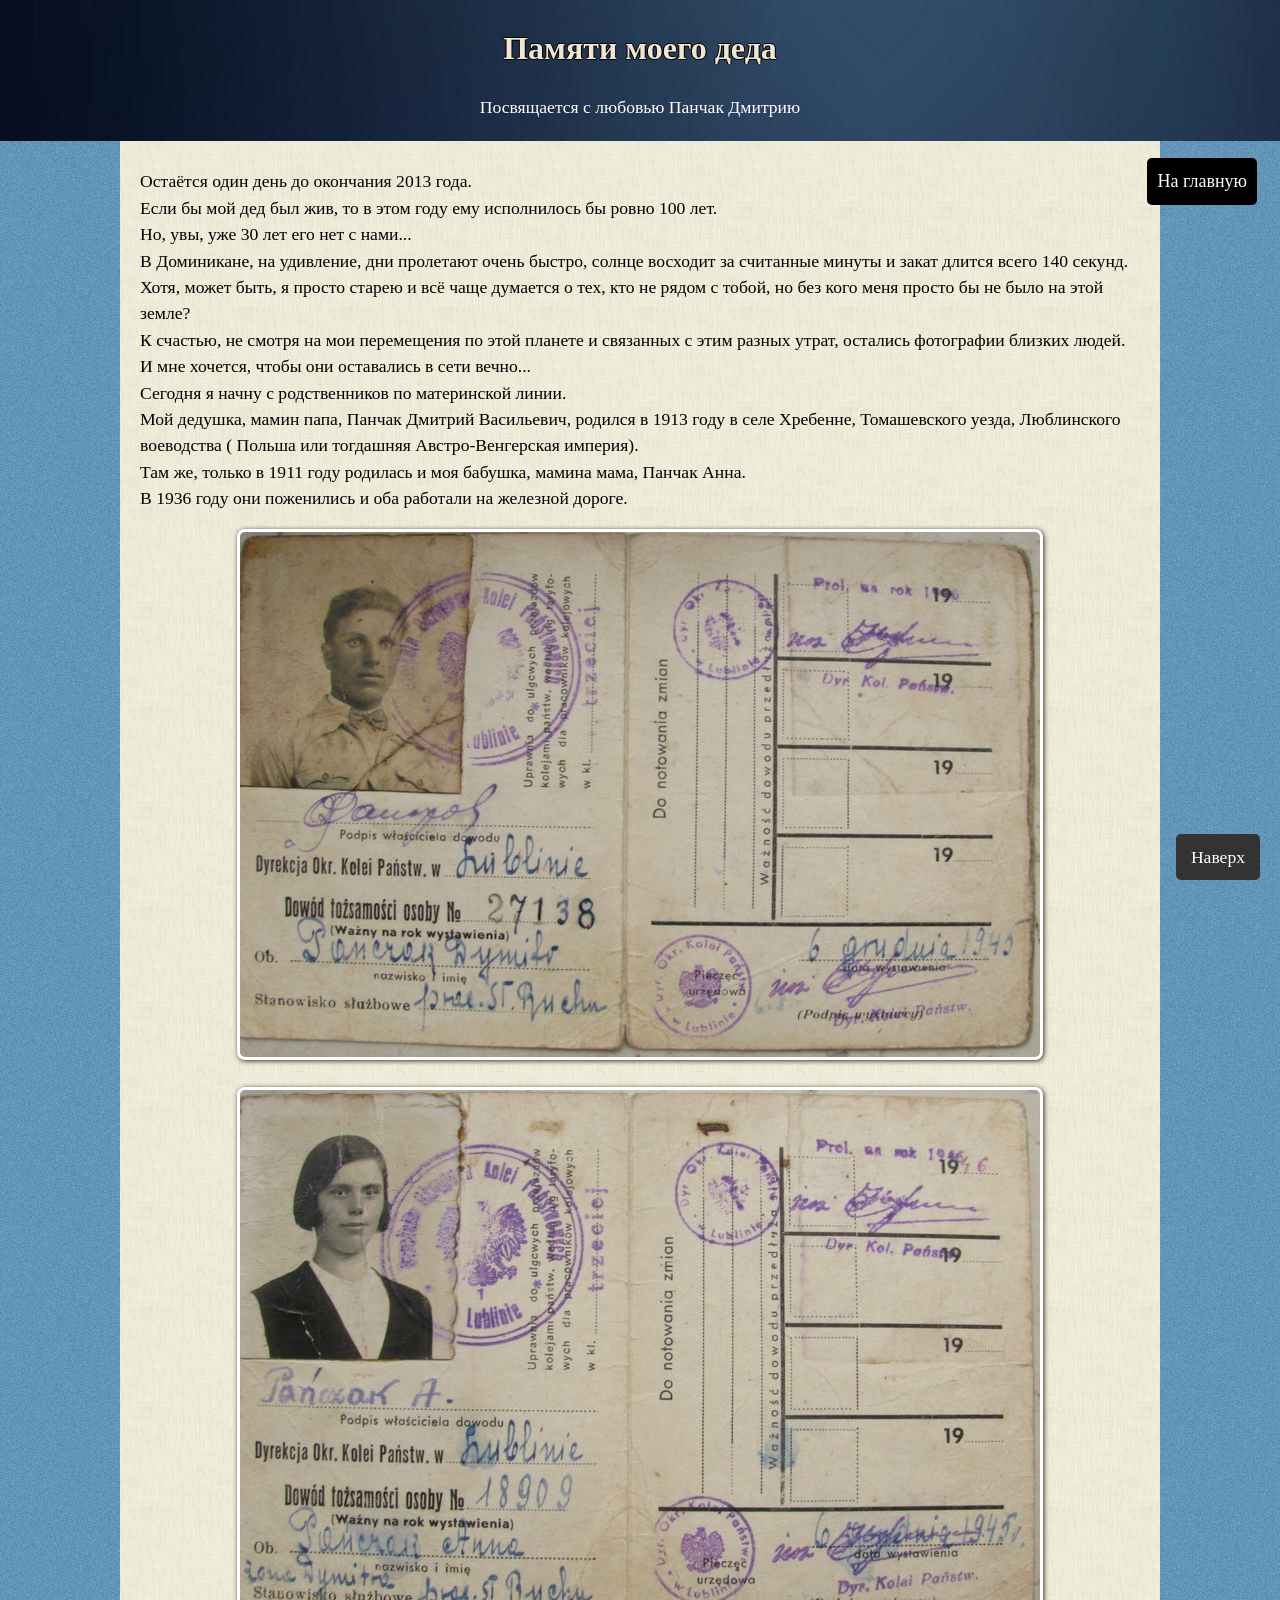
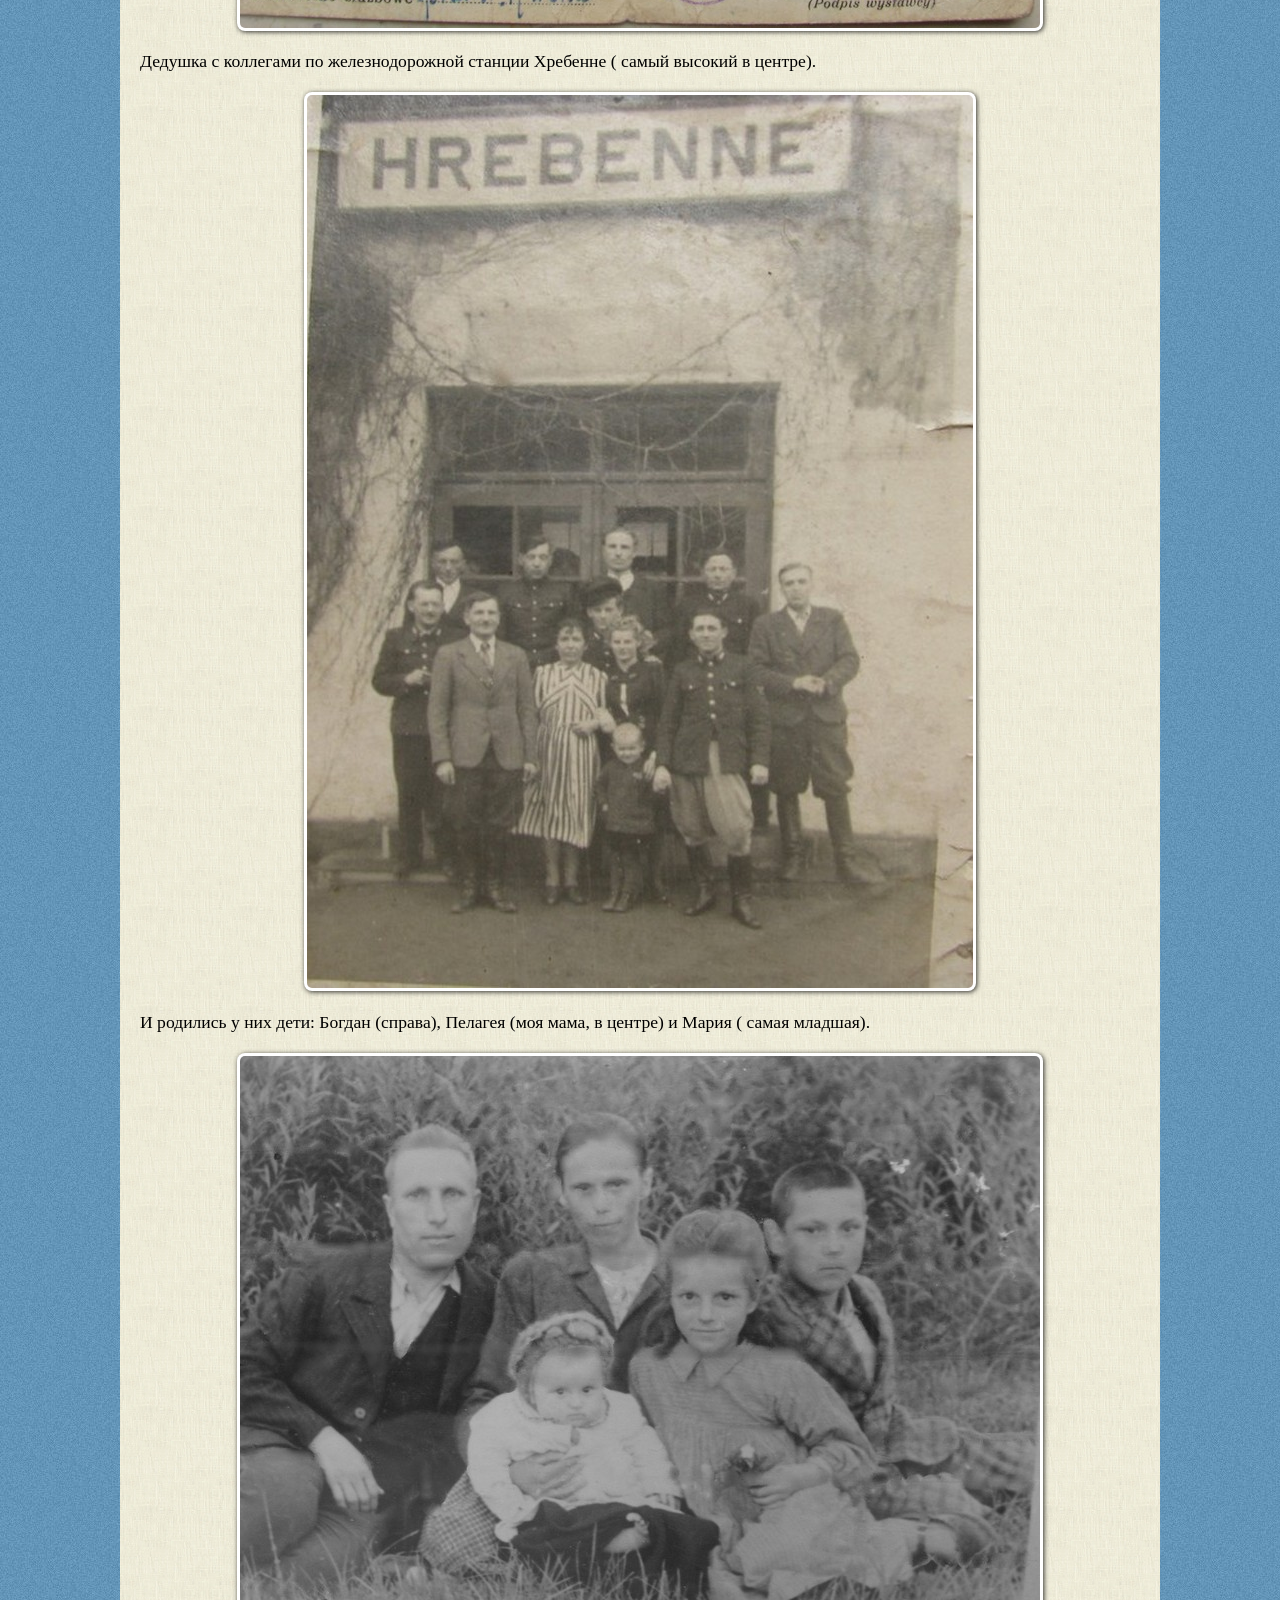
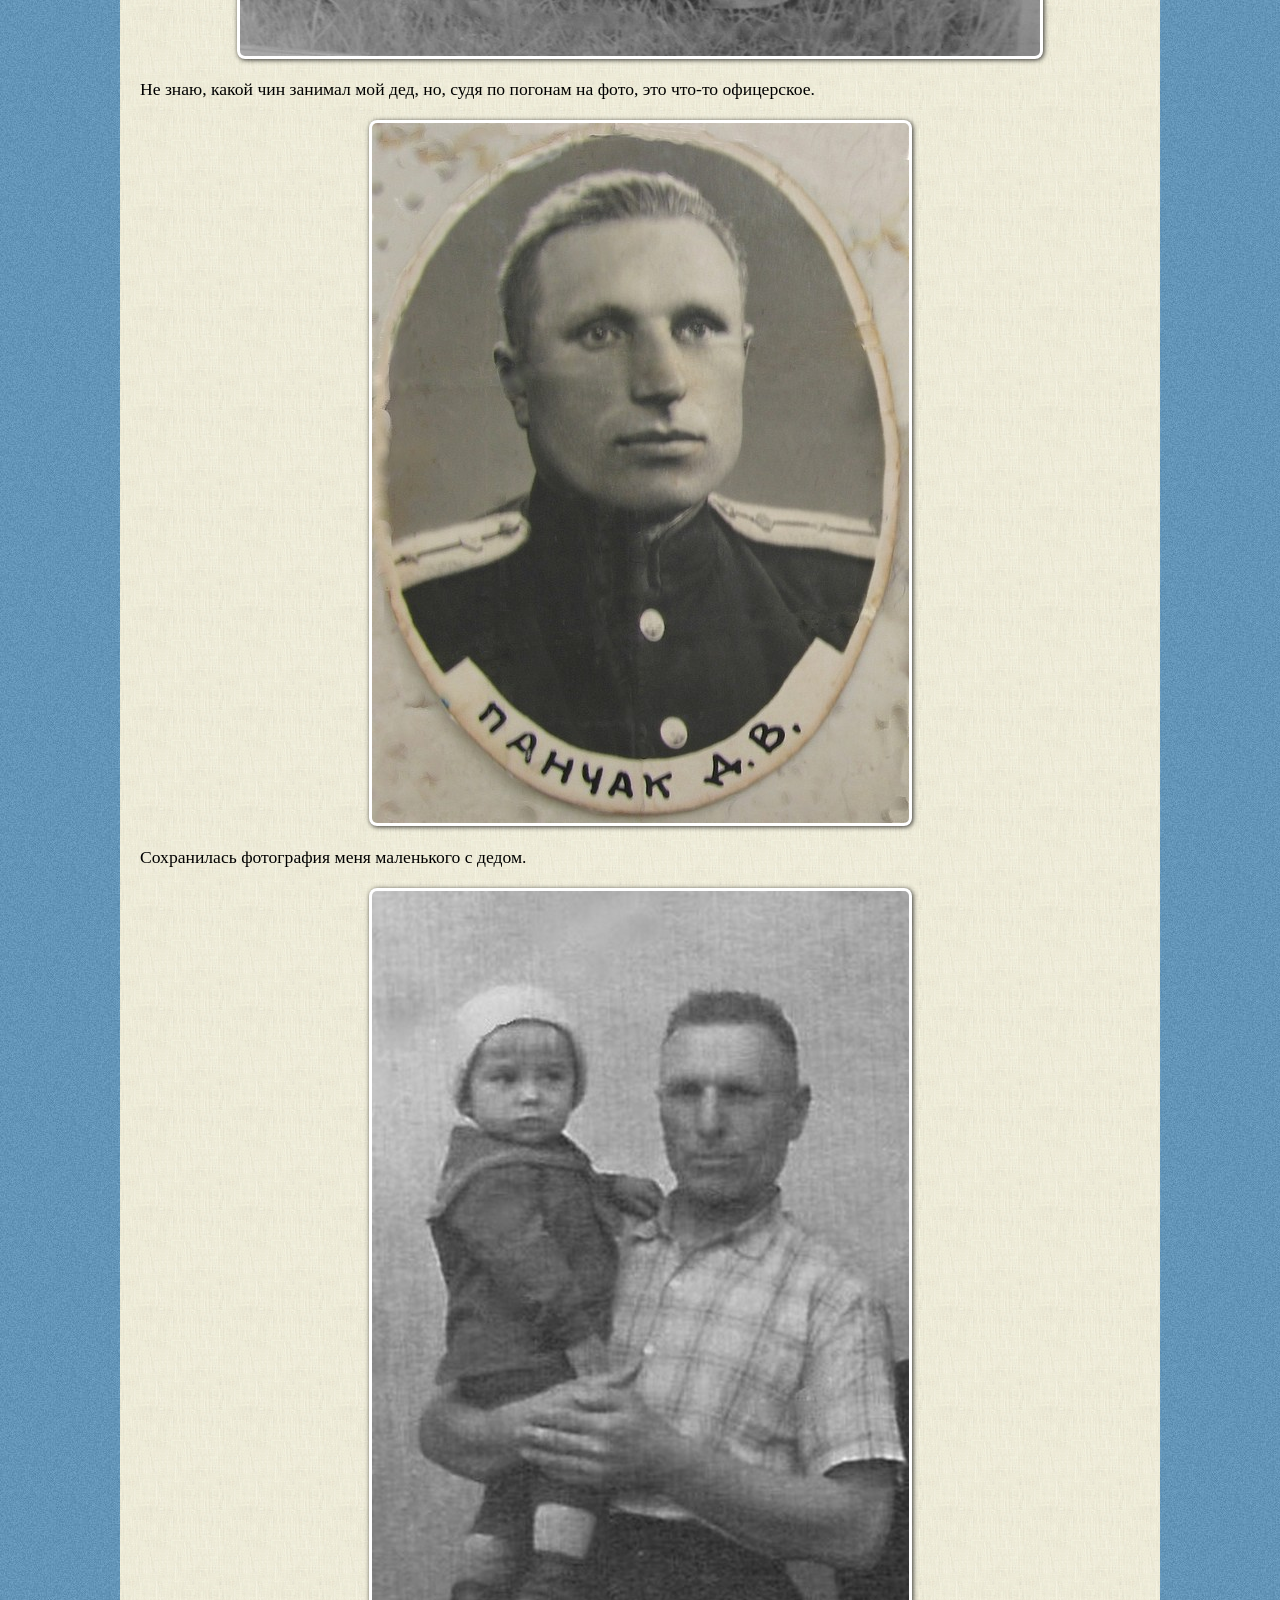
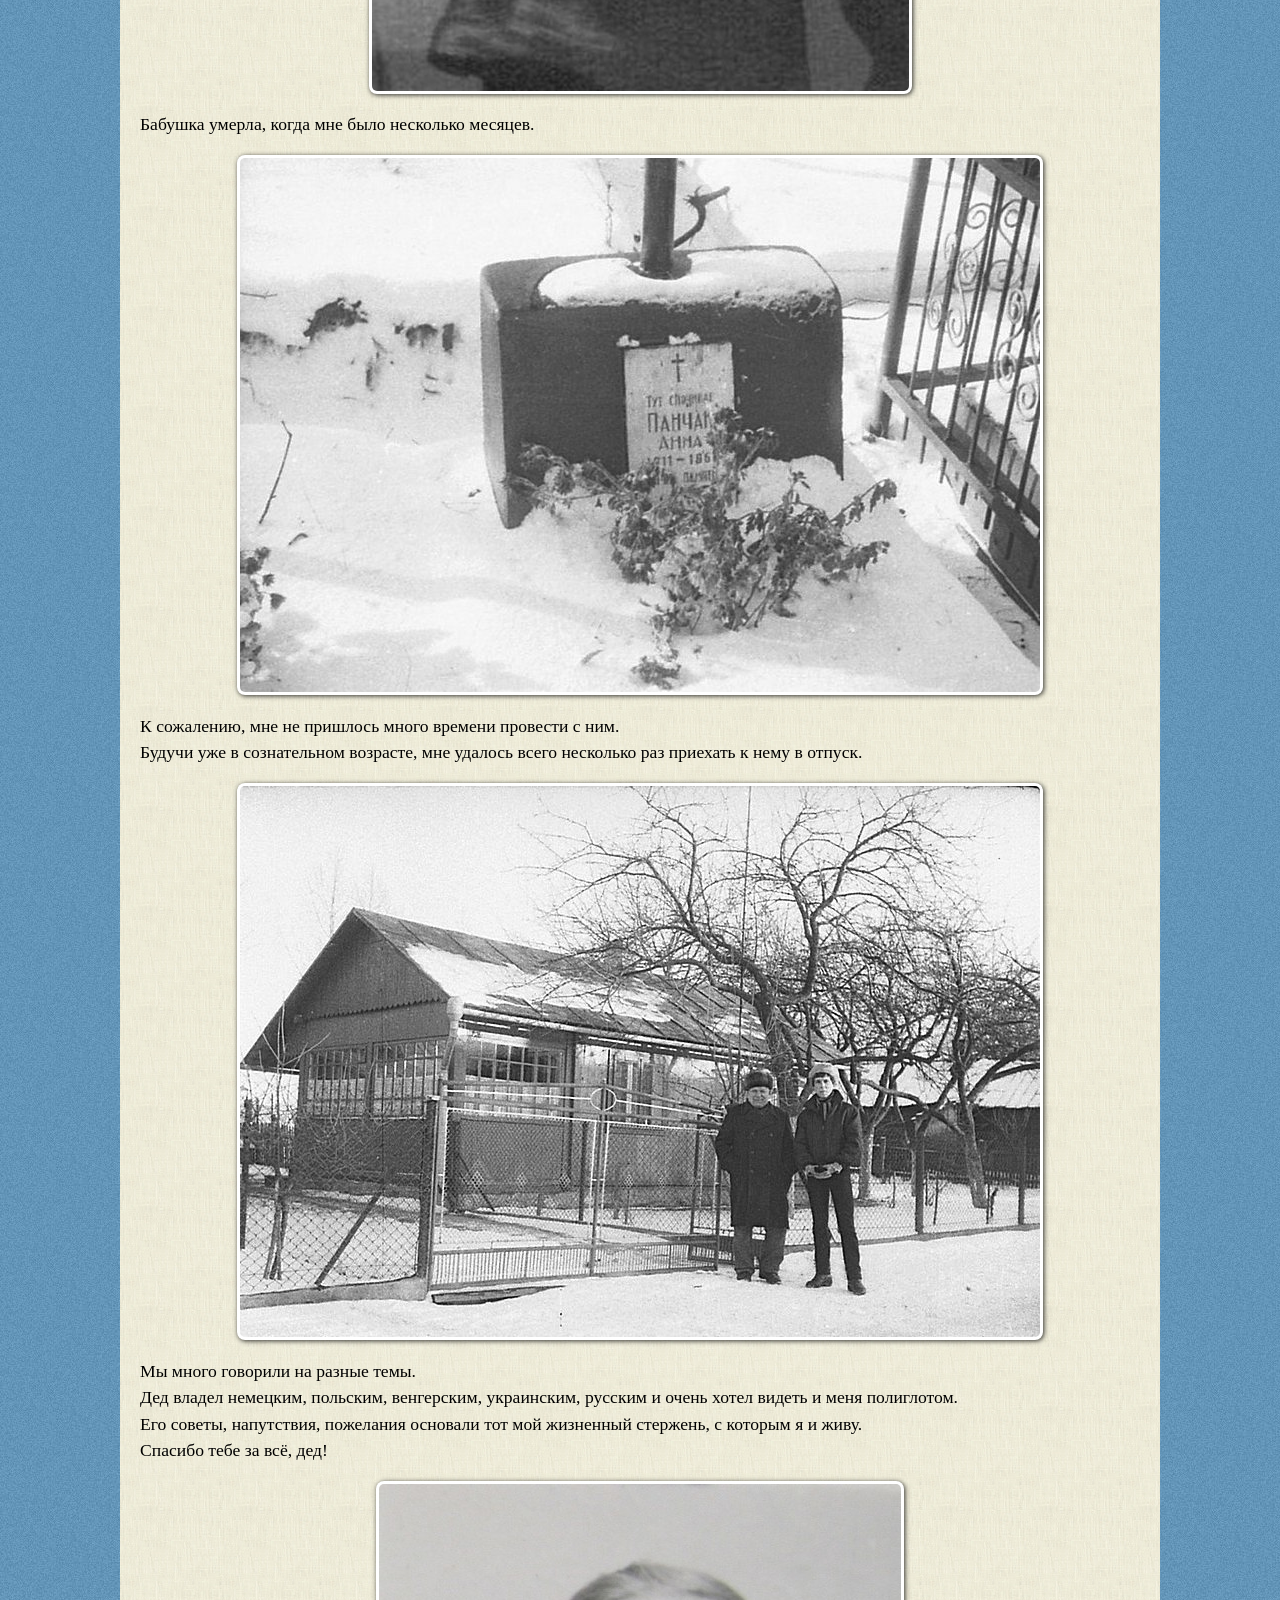
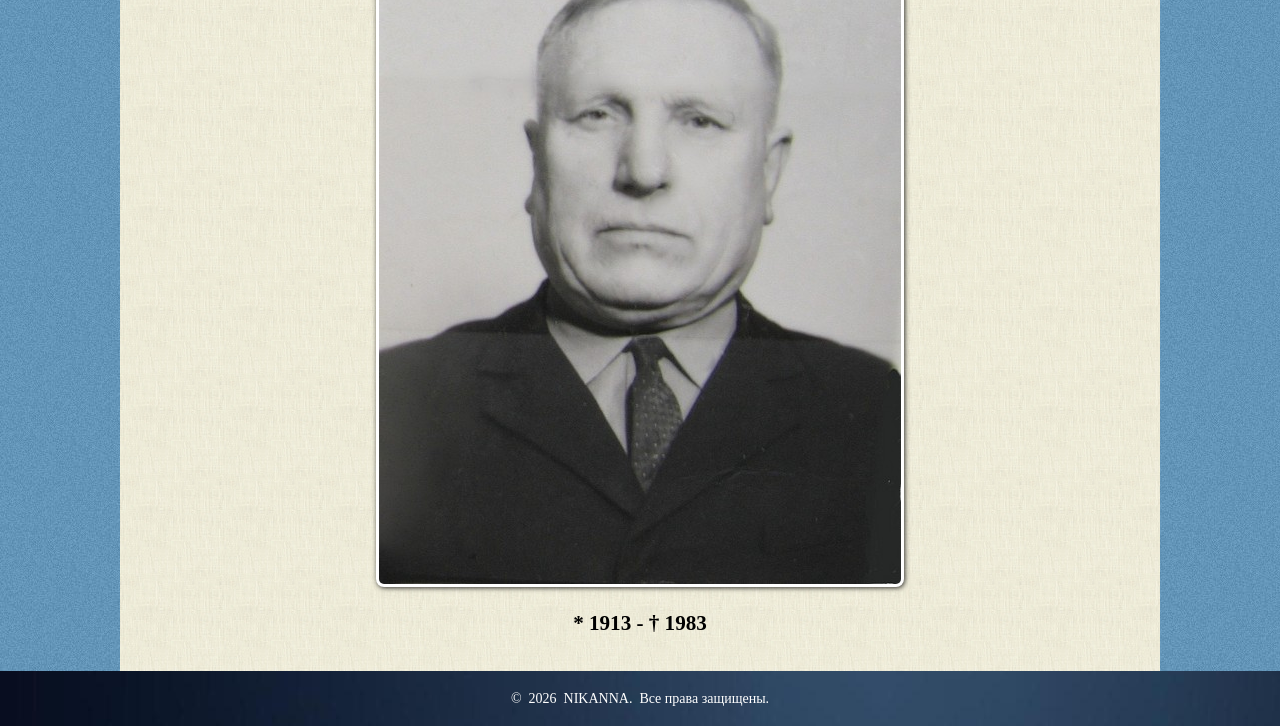
==== ded.html @ a49c7db0 "Add files via upload Новый сайт памяти родных" ====
﻿<!DOCTYPE html>
<html lang="ru">
<head>
    <meta charset="UTF-8">
    <meta name="viewport" content="width=device-width, initial-scale=1">
    <meta name="author" content="Nikanna" >
    <meta name="description" content="Памяти Панчак Дмитрия">
  <link rel="icon" type="ico" href="favicon.ico" />

    <title>Памяти моего деда</title>
 <link rel="stylesheet" type="text/css" href="style.css">
</head>
<body>

    <header>
        <h1>Памяти моего деда</h1>
        <p>Посвящается с любовью Панчак Дмитрию</p>
         <p  style="float: right; margin: 20px "><a href="index.html" target="_self" title="На главную" class="mobile-link">На главную</a></p>
    </header>

    <section>

        <p>Остаётся один день до окончания 2013 года. <br>
Если бы мой дед был жив, то в этом году ему исполнилось бы ровно 100 лет.<br> Но, увы, уже 30 лет его нет с нами... <br>
В Доминикане, на удивление, дни пролетают очень быстро, солнце восходит за считанные минуты и закат длится всего 140 секунд. <br>Хотя, может быть, я просто старею и всё чаще думается о тех, кто не рядом с тобой, но без кого меня просто бы не было на этой земле? <br>К счастью, не смотря на мои перемещения по этой планете и связанных с этим разных утрат, остались фотографии близких людей. И мне хочется, чтобы они оставались в сети вечно... <br>
Сегодня я начну с родственников по материнской линии. <br>
Мой дедушка, мамин папа, Панчак Дмитрий Васильевич, родился в 1913 году в селе Хребенне, Томашевского уезда, Люблинского воеводства ( Польша или тогдашняя Австро-Венгерская империя).<br> Там же, только в 1911 году родилась и моя бабушка, мамина мама, Панчак Анна. <br>В 1936 году они поженились и оба работали на железной дороге.</p>
        <img src="images/1.jpg" alt="Трудовая книжка"><br>
        <img src="images/2.jpg" alt="Трудовая книжка">



        <p>Дедушка с коллегами по железнодорожной станции Хребенне ( самый высокий в центре).</p>
        <img src="images/3.jpg" alt="Hrebenne">



        <p>И родились у них дети: Богдан (справа), Пелагея (моя мама, в центре) и Мария ( самая младшая).</p>
        <img src="images/4.jpg" alt="Дети">


        <p>Не знаю, какой чин занимал мой дед, но, судя по погонам на  фото, это что-то офицерское.</p>
        <img src="images/5.jpg" alt="Офицер">


        <p>Сохранилась фотография меня маленького с дедом.</p>
         <img src="images/6.jpg" alt="Я с дедом">

         <p> Бабушка умерла, когда мне было несколько месяцев.</p>
          <img src="images/8.jpg" alt="Могила бабушки">

       <p> К сожалению, мне не пришлось много времени провести с ним.<br> Будучи уже в сознательном возрасте, мне удалось всего несколько раз приехать к нему в отпуск.</p>
        <img src="images/9.jpg" alt="Отпуск у деда">
      <p> Мы много говорили на разные темы.<br> Дед владел немецким, польским, венгерским, украинским, русским и очень хотел видеть и меня полиглотом. <br>Его советы, напутствия, пожелания основали тот мой жизненный стержень, с которым я и живу. <br>Спасибо тебе за всё, дед! </p>
        <img src="images/7.jpg" alt="Дед">




<b><span style="font-size: larger"><p style="text-align: center">* 1913 - † 1983</p></span></b>
    </section>


    <footer>
        <p>&copy;&nbsp; 2026&nbsp; <a href="index.html" target="_self" title="Николай и Анна в Доминикане"><span style="color: #FFFFFF">NIKANNA</span></a>.&nbsp; Все права защищены.</p>
    </footer>
   <a href="#" class="top-button">Наверх</a>

</body>
</html>
---- style.css ----
body {
            margin: 0;
          /*  font-family: Arial, sans-serif; */
            line-height: 1.6;
             font-family:  Georgia, serif;
        word-wrap: break-word;       /* Перенос длинных слов */
        overflow-x: hidden;          /* Убираем горизонтальный скролл */
        /*font-size: clamp(14px, 2vw, 20px);*/ /* Плавный размер текста */
        line-height: 1.5;
        font-size:  1.1em;
       background-image: url(images/fonb.jpg) ;
       /* background-color:  #5CA3F5;   */
        }
        header, footer {
            background-image:  url(images/fonh.jpg);

            color: #fff;
            text-align: center;
            padding: 3px;
        }
        section {
            padding: 10px 20px;
           /* text-align: center;*/
           background-image: url(images/fon.jpg);
        }
        section img {
            max-width: 100%;
            height: auto;
            border-radius: 8px;
            margin-top: 10px;
             background: #fff;
        box-shadow: 1px 1px 5px rgba(0, 0, 0, 0.8);
         display: block;
        margin: 0 auto;
        padding: 3px;
        }
        footer {
            font-size: 14px;
        }
      

        /* Адаптивность */
        @media (min-width: 768px) {
            section {
                max-width: 1000px;
                margin: 0 auto;

            }
          iframe {
              width: 100%;
              height: 300px;
          }
          /* Плавная прокрутка для всего сайта */
html {
  scroll-behavior: smooth;
}

/* Стили кнопки */
.top-button {
  position: fixed;
  bottom: 20px;
  right: 20px;
  padding: 10px 15px;
  background-color: #333;
  color: #fff;
  text-decoration: none;
  border-radius: 5px;
  z-index: 1000; /* Чтобы была поверх других элементов */
}

.top-button:hover {
  background-color: #555;
}

 a {
     color: #FFFFFF;
      text-decoration: none; }

     a:hover {

  color: #FFDB36; /* Changes text color  when hovered */

}
 .link-1 { color: black; text-decoration: none; font-weight: bold; text-decoration: underline; display: inline-block;   border-radius: 5px; background-color: #07376E;  color: white; padding: 5px 10px;   }

.link-1:hover { color: #FFDB36; font-weight: bold; text-decoration: underline; background-color: #07376E;} /* Стилизация при наведении [7] */

.vol {
    font: bold 40px Georgia, sans-serif;
    color: #E7F9FE;;
    text-shadow: 3px 5px 1px #333, -1px -1px 0 #FF5447;
}
H1 {
    text-shadow: -1px 0 black, 0 1px black, 1px 0 black, 0 -1px black;
    color: #EEE6D2;
    font-size: 24pt
}
.round {
    border-radius: 50%;
    object-fit: cover; width: 200px; height: 200px; border-radius: 50%;
     overflow: hidden; /* Обрезает все, что выходит за круг */
   }
   .mobile-link {
    display: inline-block;
    padding: 10px 10px; /* Крупная зона нажатия */
    font-size: 18px;
    text-decoration: none;
    background-color: #000000;
    color: white;
    border-radius: 5px;
  }
    .mobile-link:hover { color: #FFDB36;  text-decoration: underline; background-color: #07376E;} /* Стилизация при наведении [7] */
        }
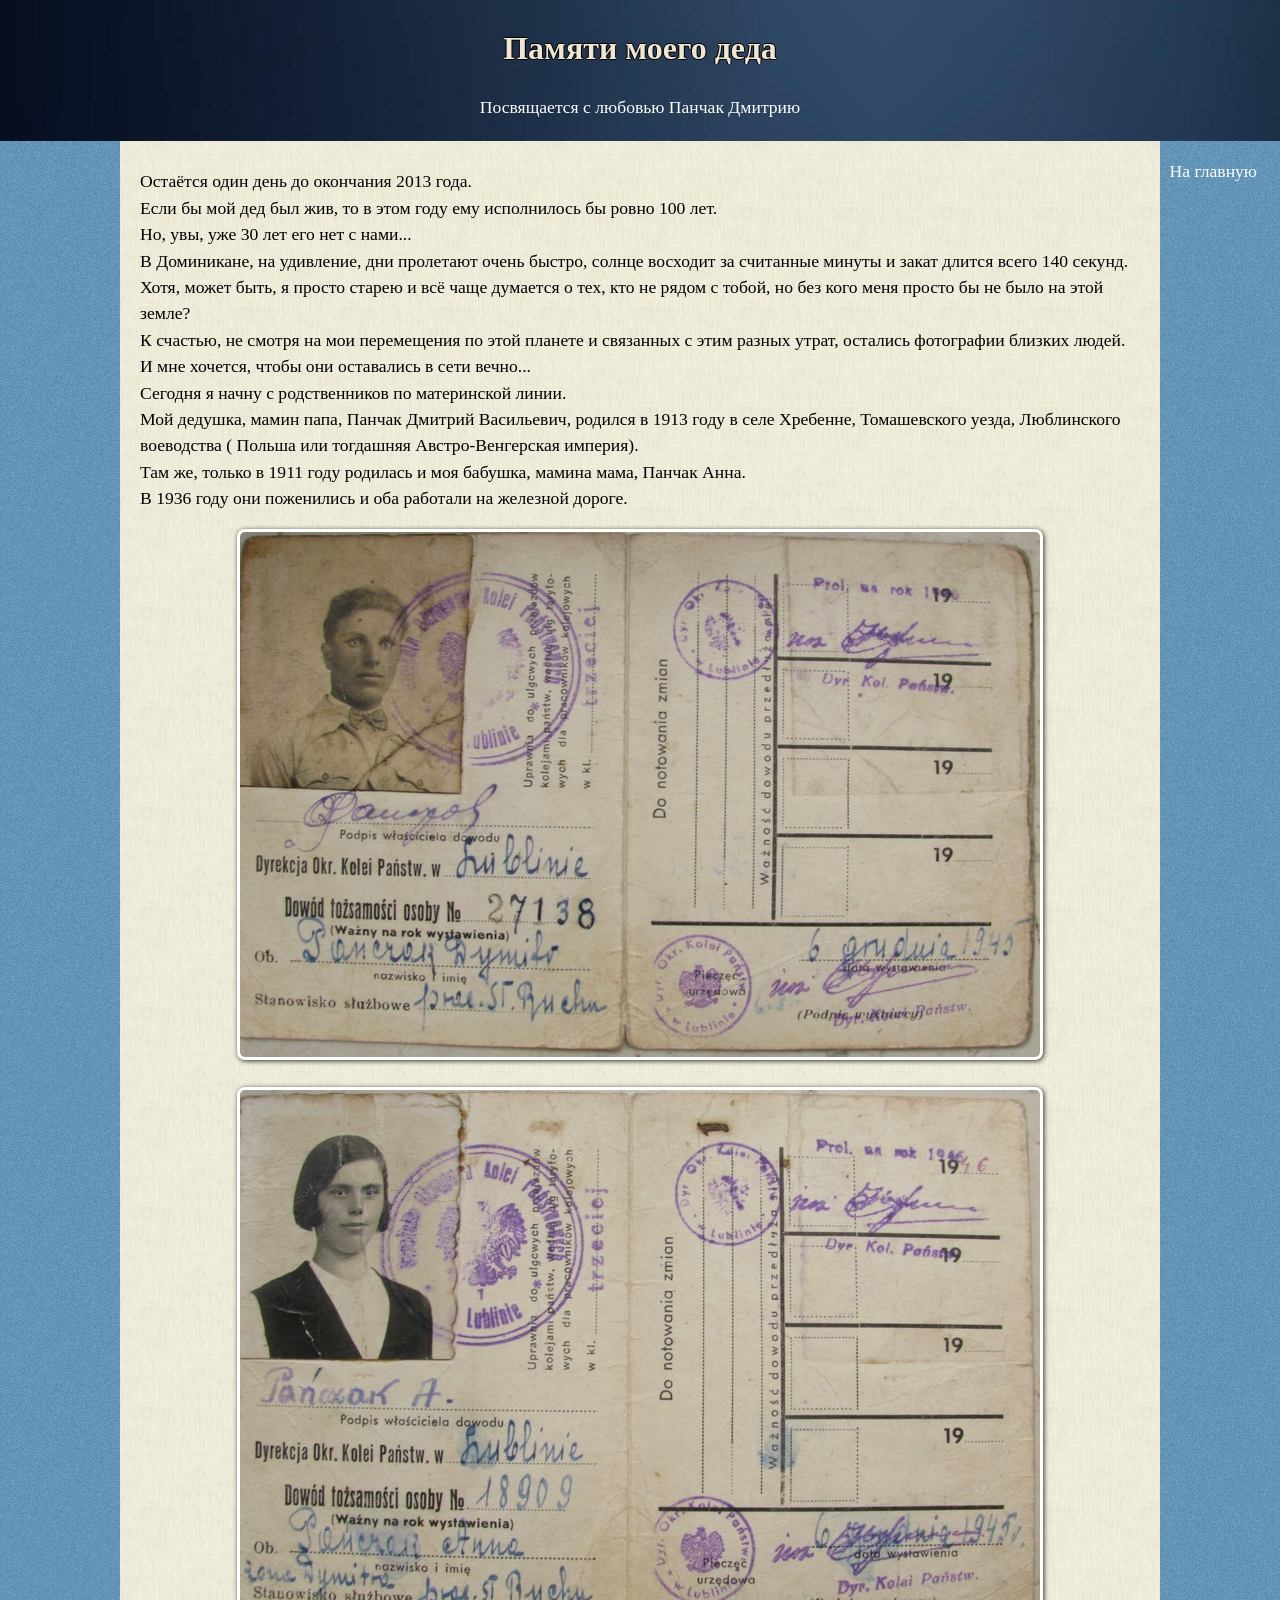
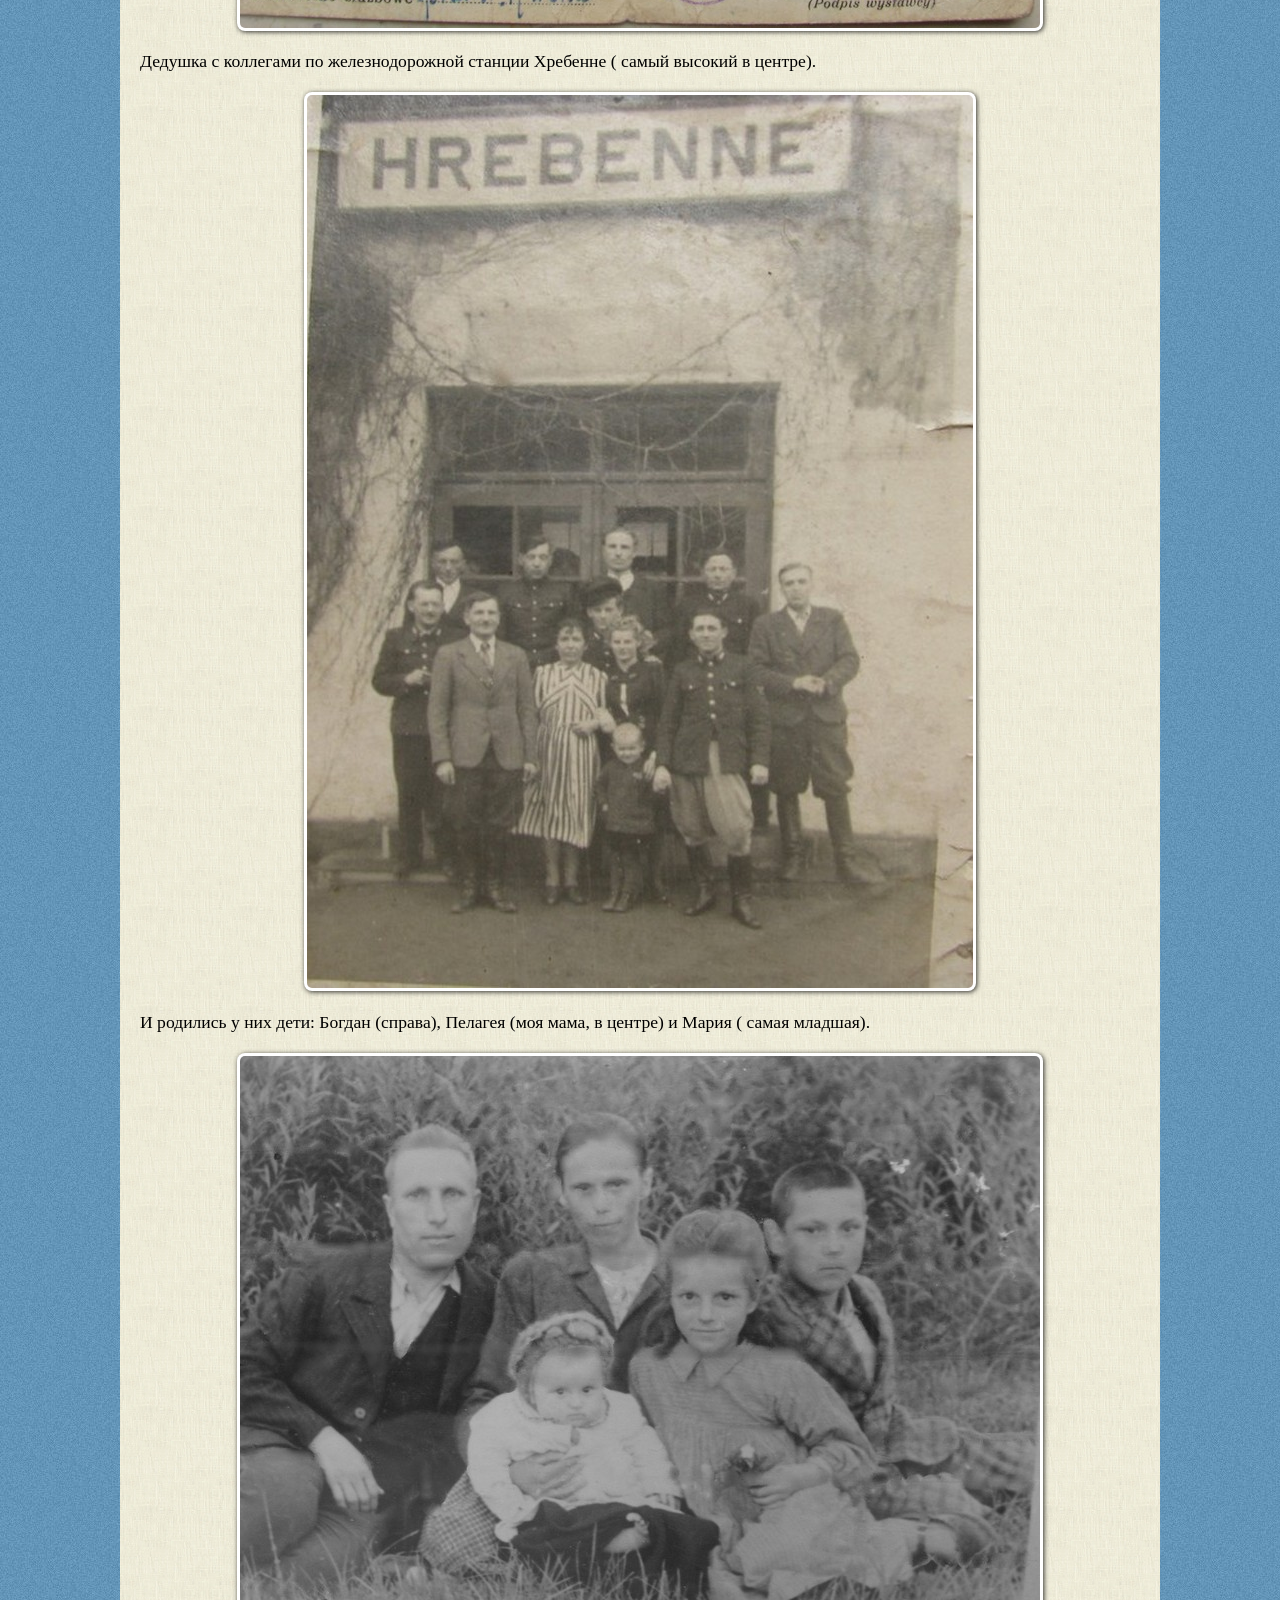
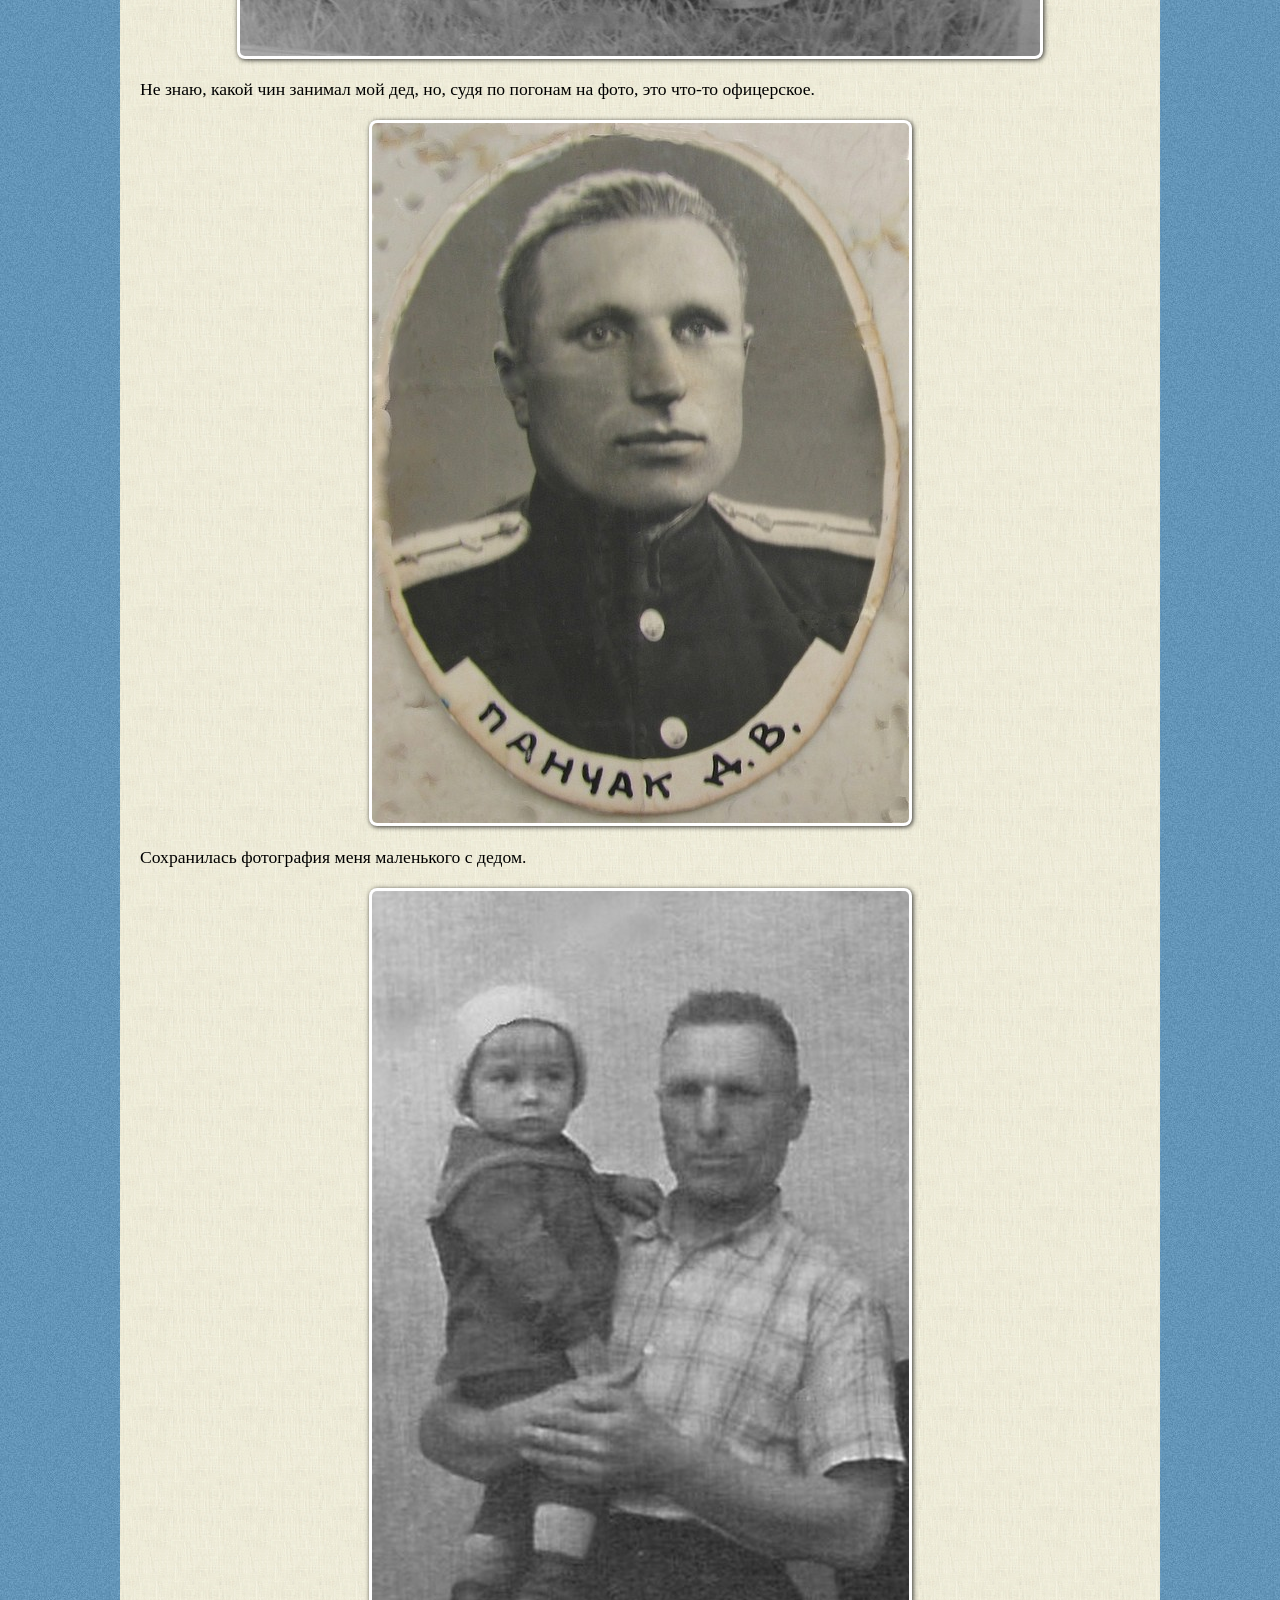
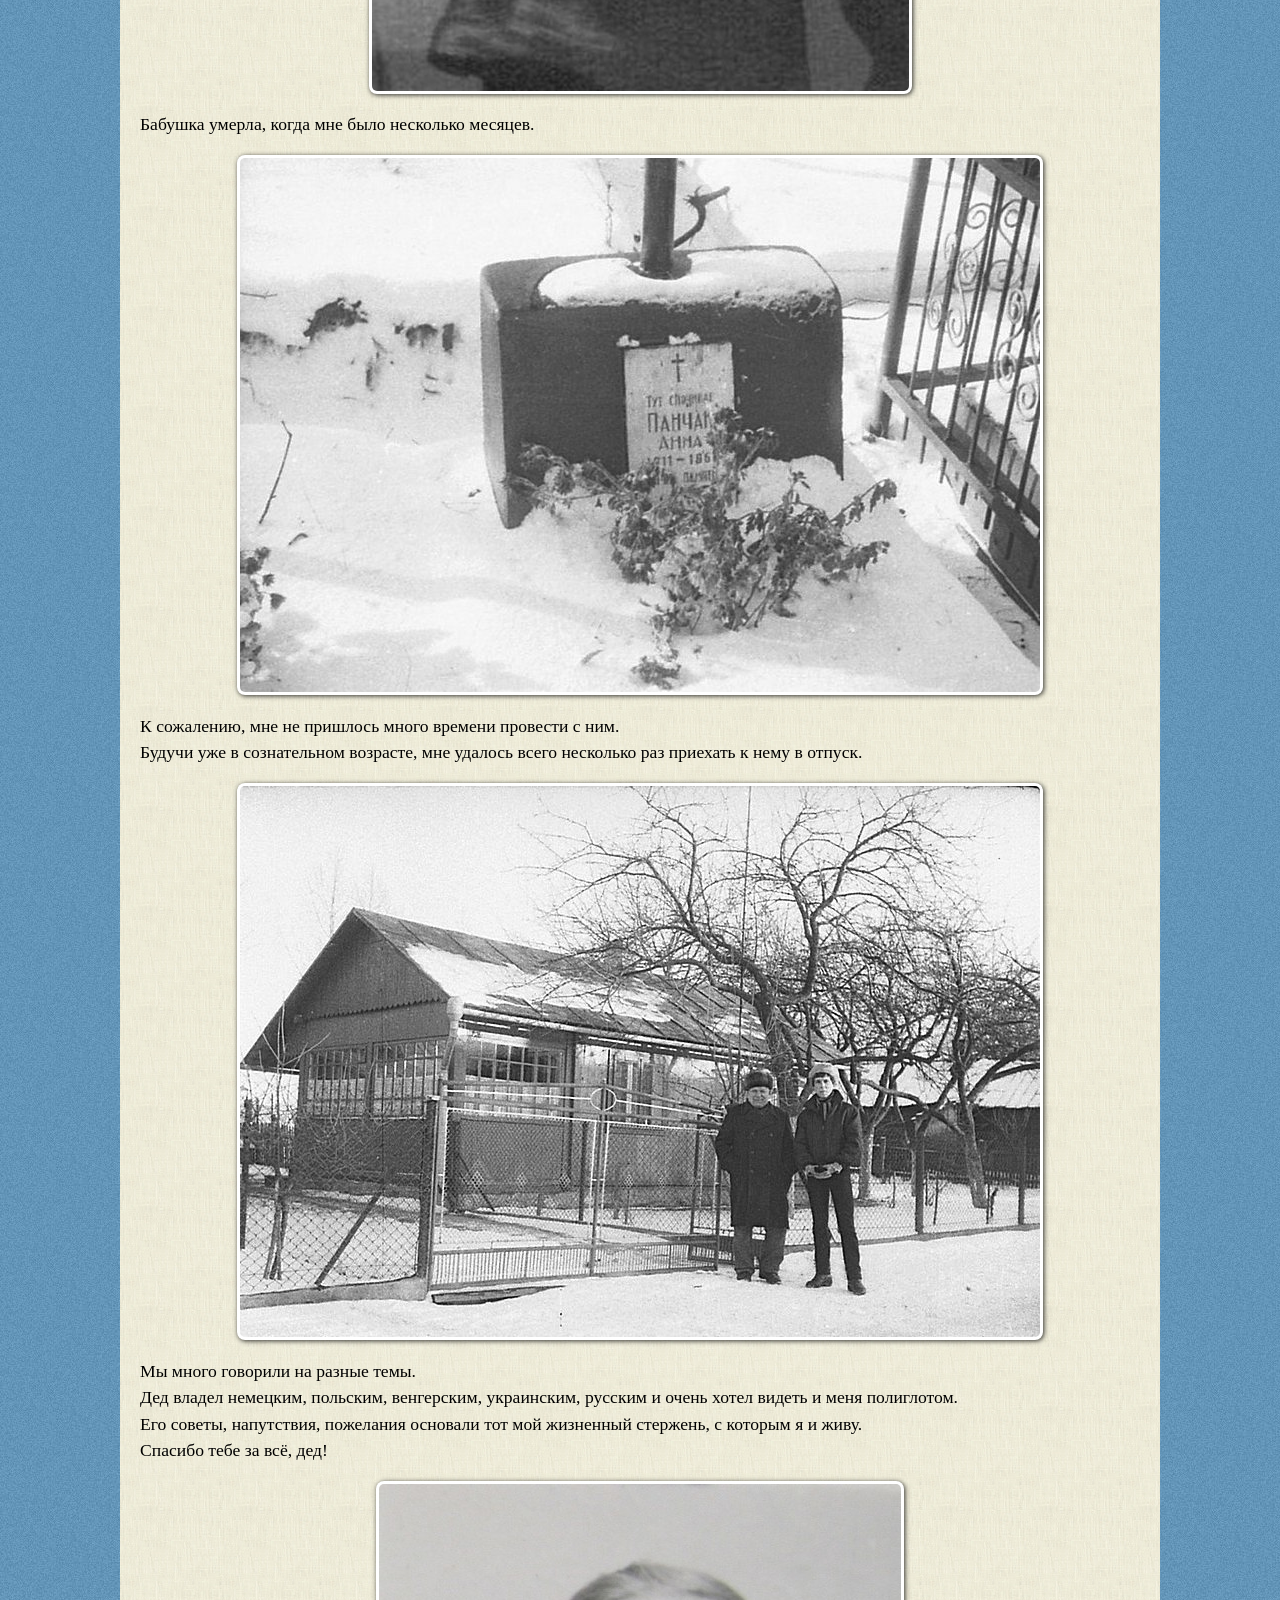
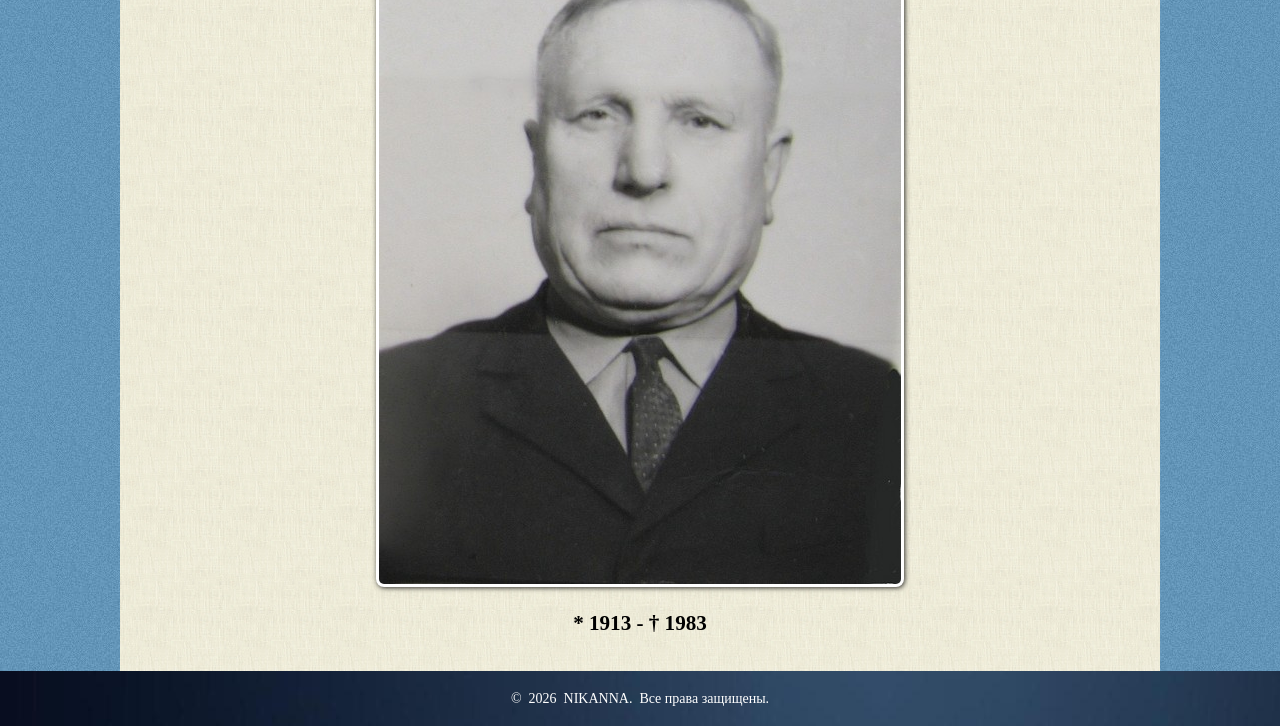
==== commit ac7dacd8: "Fix HTML encoding issues in ded.html убрал лишнюю точку" ====
--- a/ded.html
+++ b/ded.html
@@ -15,7 +15,7 @@
     <header>
         <h1>Памяти моего деда</h1>
         <p>Посвящается с любовью Панчак Дмитрию</p>
-         <p  style="float: right; margin: 20px "><a href="index.html" target="_self" title="На главную" class="mobile-link">На главную</a></p>
+         <p  style="float: right; margin: 20px "><a href="index.html" target="_self" title="На главную" class="my-button">На главную</a></p>
     </header>
 
     <section>
@@ -64,7 +64,7 @@
     <footer>
         <p>&copy;&nbsp; 2026&nbsp; <a href="index.html" target="_self" title="Николай и Анна в Доминикане"><span style="color: #FFFFFF">NIKANNA</span></a>.&nbsp; Все права защищены.</p>
     </footer>
-   <a href="#" class="top-button">Наверх</a>
+ <!--  <a href="#" class="top-button">Наверх</a> -->
 
 </body>
 </html>
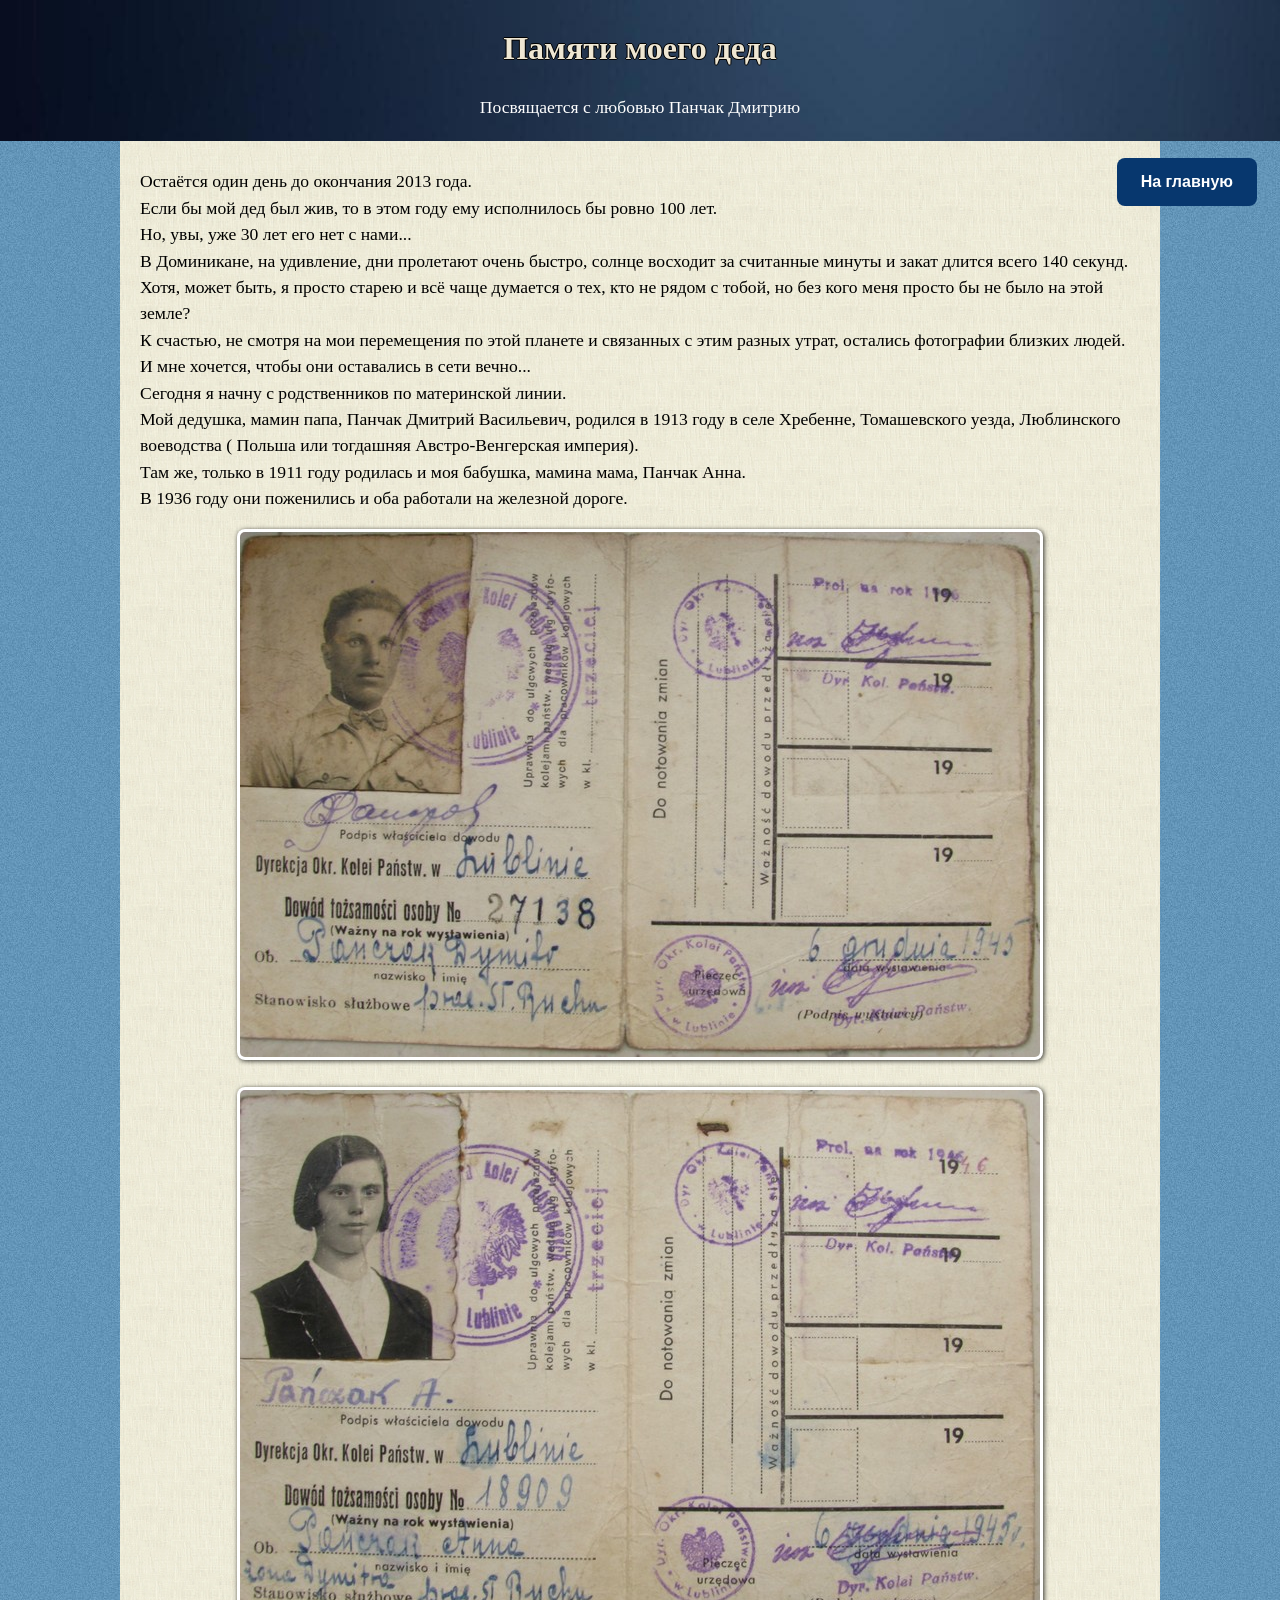
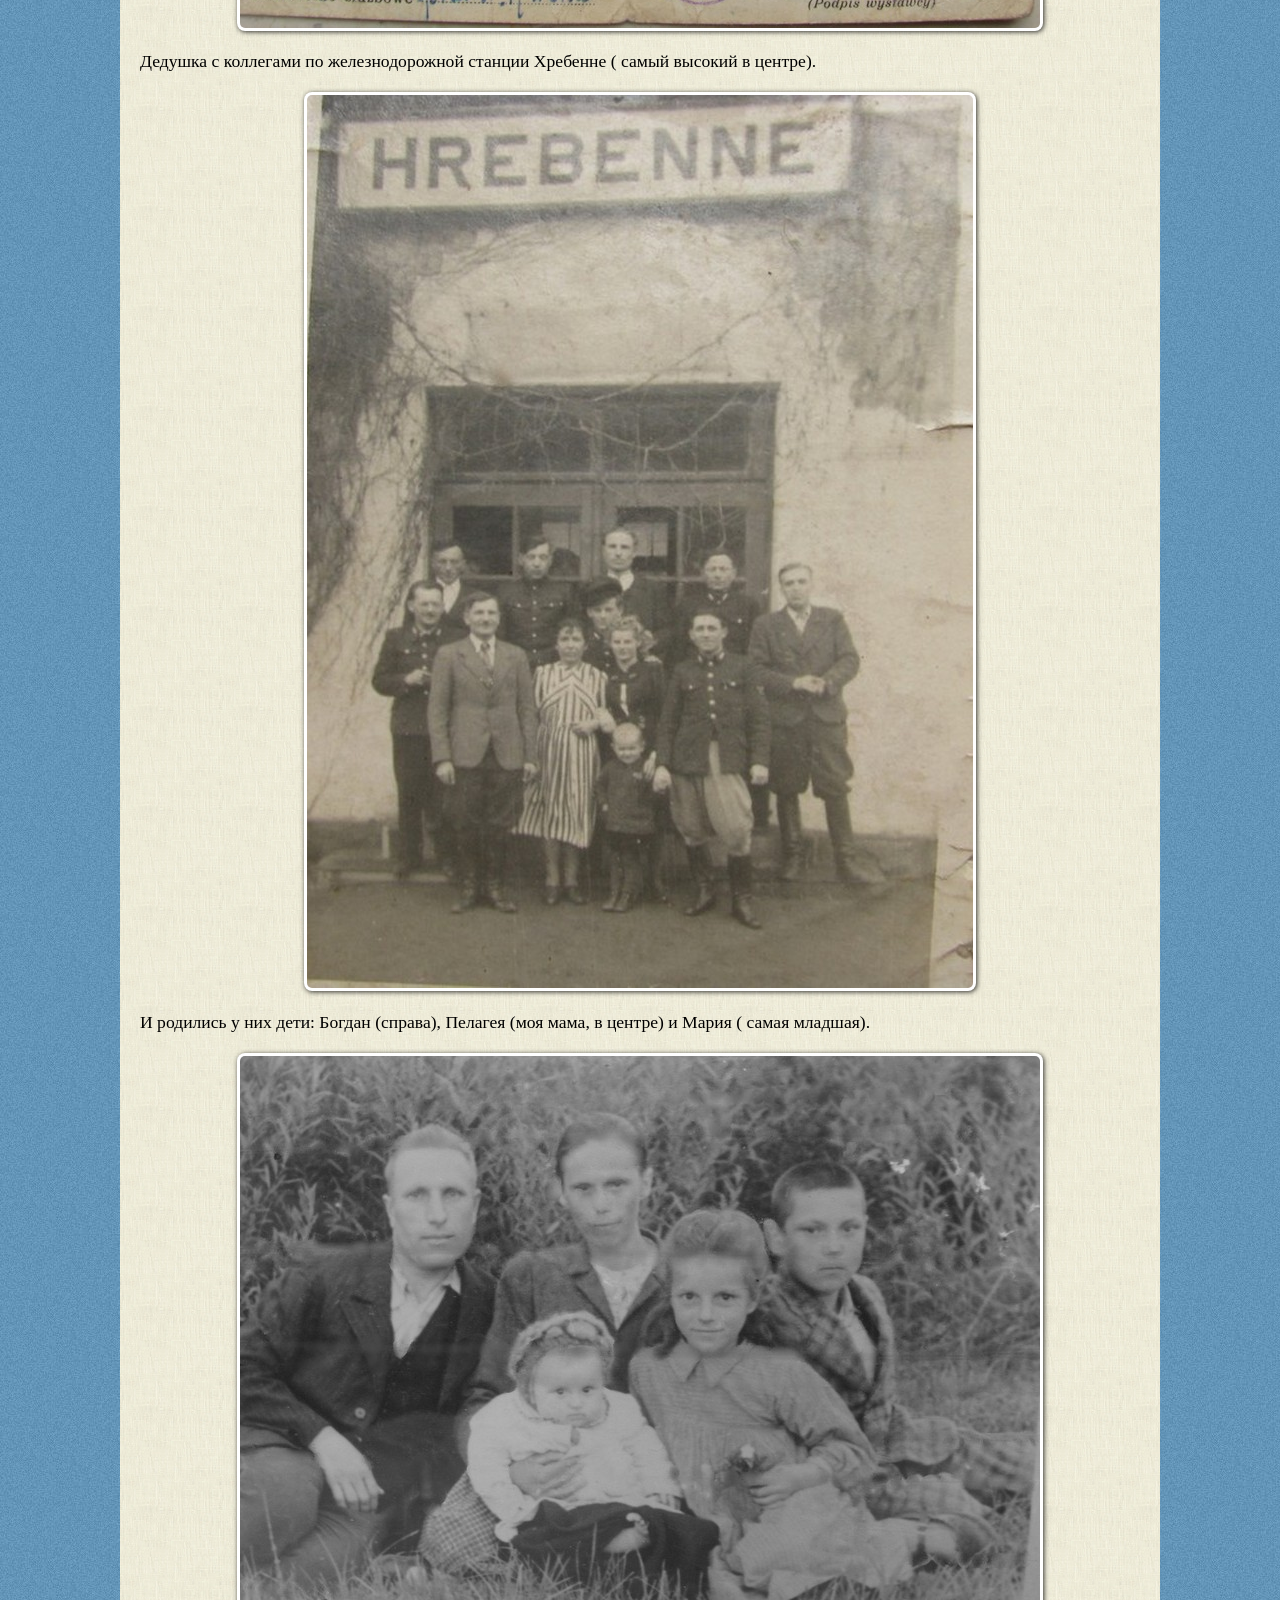
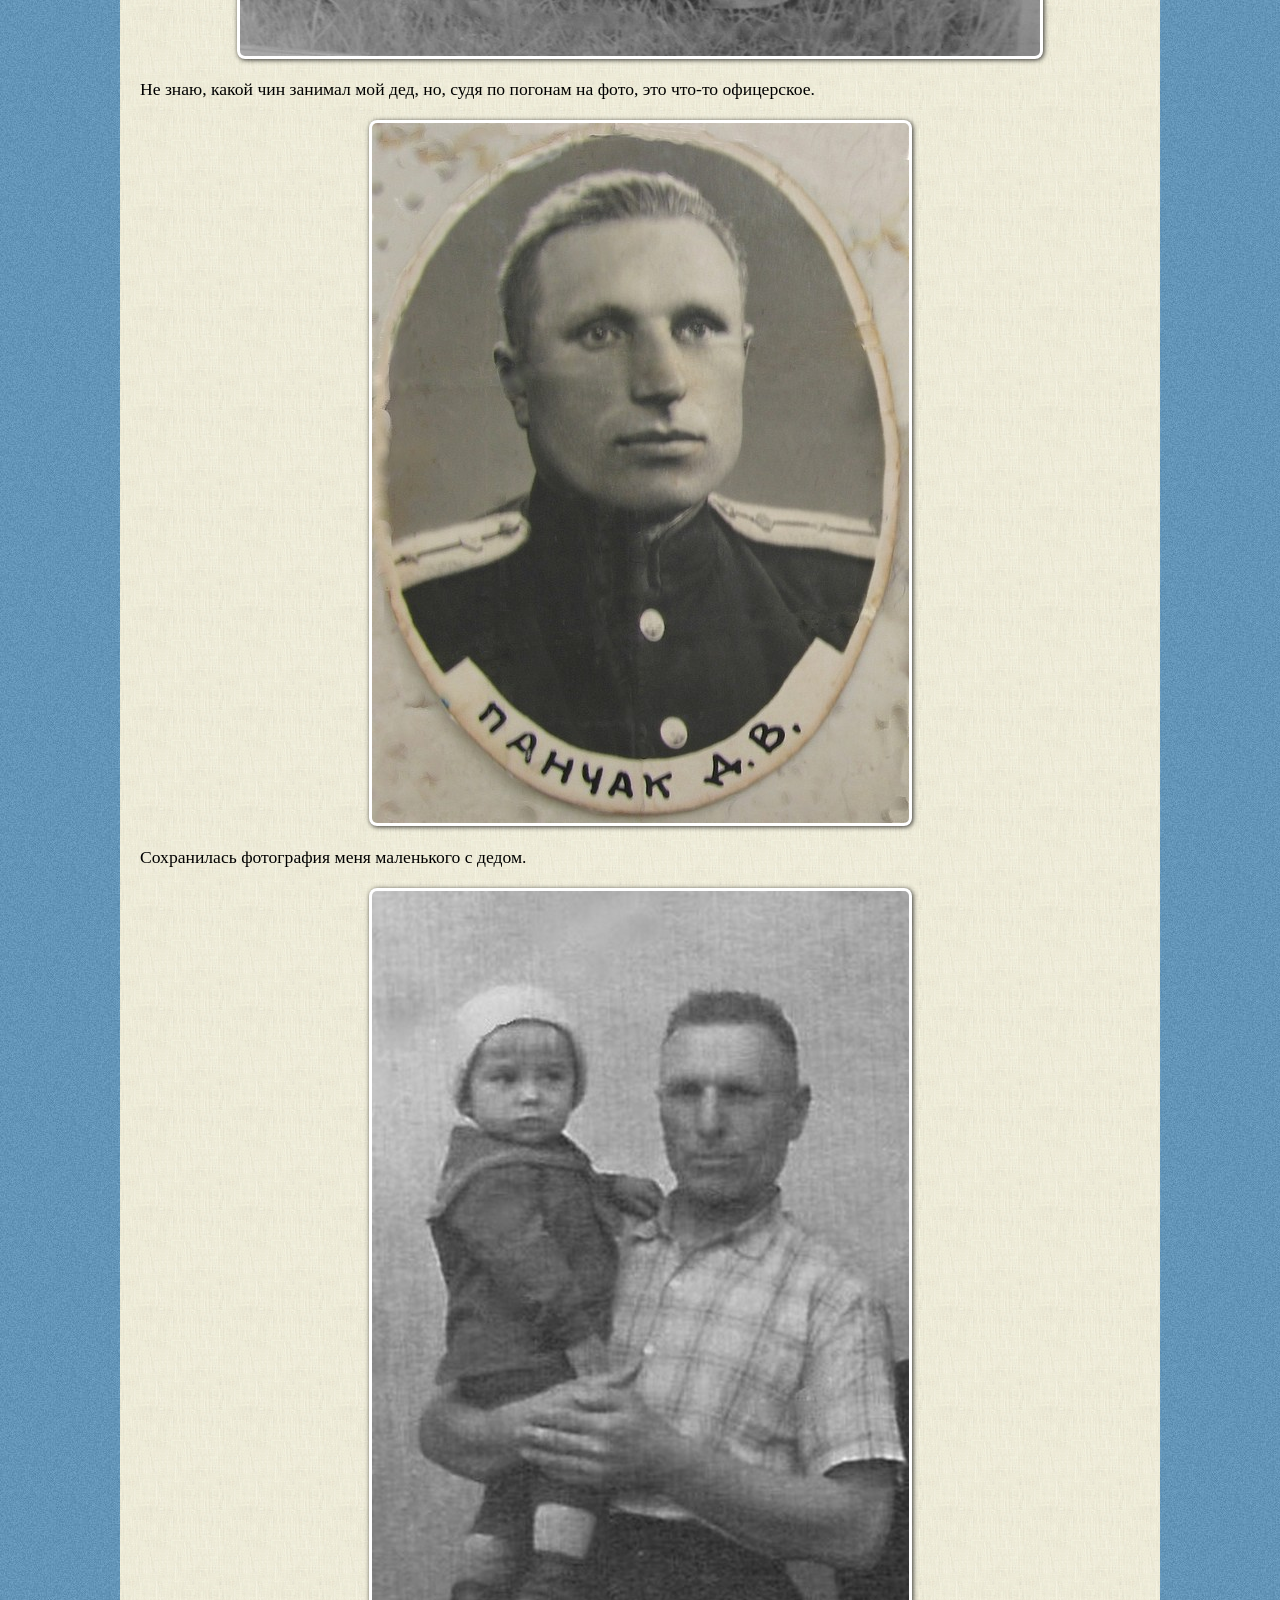
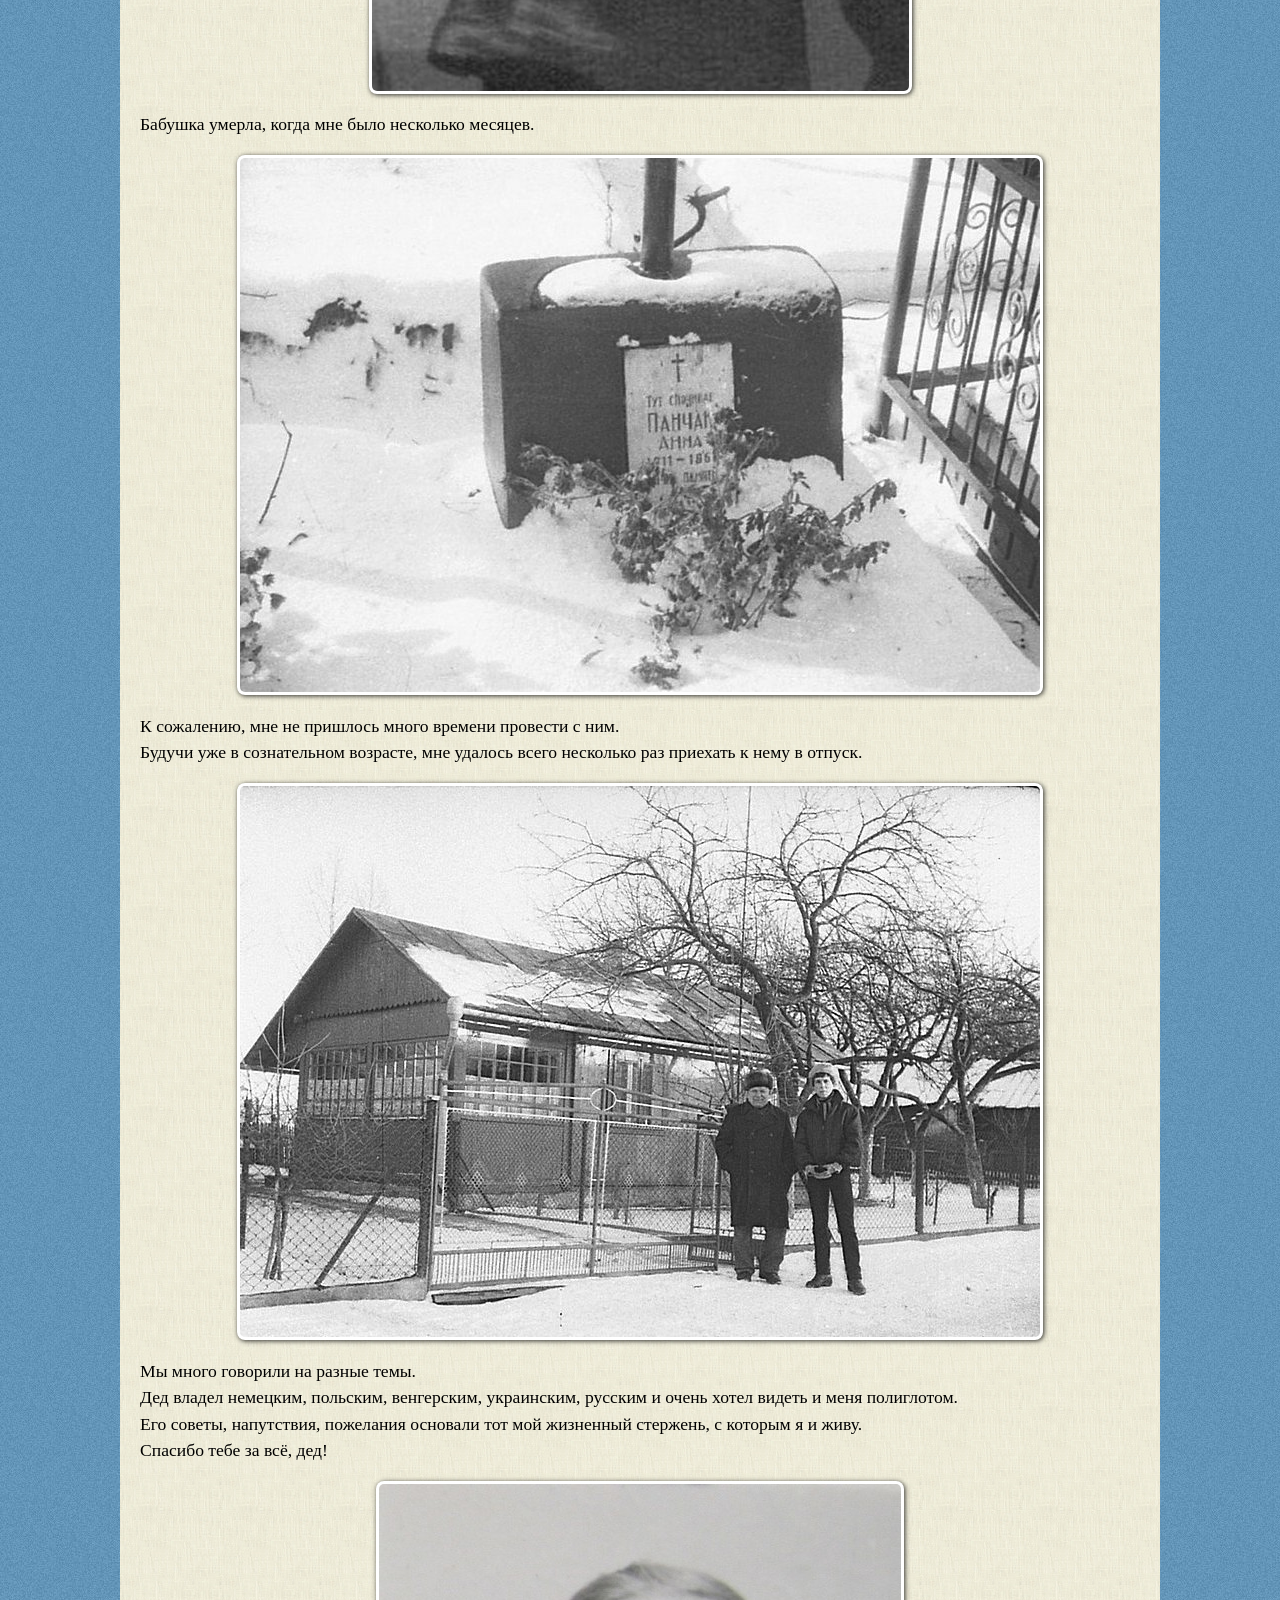
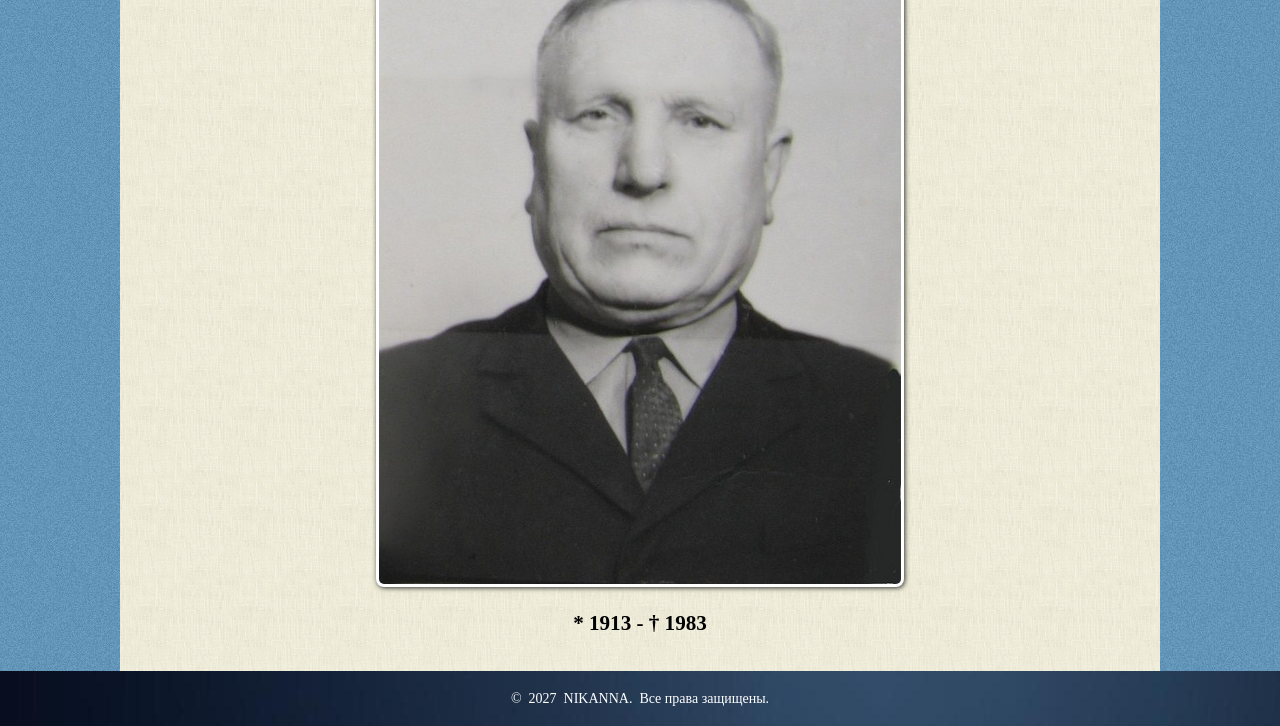
==== commit 15d57f94: "правка поправил код" ====
--- a/ded.html
+++ b/ded.html
@@ -62,9 +62,9 @@
 
 
     <footer>
-        <p>&copy;&nbsp; 2026&nbsp; <a href="index.html" target="_self" title="Николай и Анна в Доминикане"><span style="color: #FFFFFF">NIKANNA</span></a>.&nbsp; Все права защищены.</p>
+        <p>&copy;&nbsp; 2027&nbsp; <a href="index.html" target="_self" title="Николай и Анна в Доминикане"><span style="color: #FFFFFF">NIKANNA</span></a>.&nbsp; Все права защищены.</p>
     </footer>
- <!--  <a href="#" class="top-button">Наверх</a> -->
+
 
 </body>
 </html>
--- a/style.css
+++ b/style.css
@@ -1,15 +1,15 @@
  body {
             margin: 0;
-          /*  font-family: Arial, sans-serif; */
+
             line-height: 1.6;
              font-family:  Georgia, serif;
         word-wrap: break-word;       /* Перенос длинных слов */
         overflow-x: hidden;          /* Убираем горизонтальный скролл */
-        /*font-size: clamp(14px, 2vw, 20px);*/ /* Плавный размер текста */
+
         line-height: 1.5;
         font-size:  1.1em;
        background-image: url(images/fonb.jpg) ;
-       /* background-color:  #5CA3F5;   */
+     
         }
         header, footer {
             background-image:  url(images/fonh.jpg);
@@ -50,27 +50,13 @@
               width: 100%;
               height: 300px;
           }
+          }
           /* Плавная прокрутка для всего сайта */
 html {
   scroll-behavior: smooth;
 }
 
-/* Стили кнопки */
-.top-button {
-  position: fixed;
-  bottom: 20px;
-  right: 20px;
-  padding: 10px 15px;
-  background-color: #333;
-  color: #fff;
-  text-decoration: none;
-  border-radius: 5px;
-  z-index: 1000; /* Чтобы была поверх других элементов */
-}
 
-.top-button:hover {
-  background-color: #555;
-}
 
  a {
      color: #FFFFFF;
@@ -81,15 +67,8 @@
   color: #FFDB36; /* Changes text color  when hovered */
 
 }
- .link-1 { color: black; text-decoration: none; font-weight: bold; text-decoration: underline; display: inline-block;   border-radius: 5px; background-color: #07376E;  color: white; padding: 5px 10px;   }
 
-.link-1:hover { color: #FFDB36; font-weight: bold; text-decoration: underline; background-color: #07376E;} /* Стилизация при наведении [7] */
 
-.vol {
-    font: bold 40px Georgia, sans-serif;
-    color: #E7F9FE;;
-    text-shadow: 3px 5px 1px #333, -1px -1px 0 #FF5447;
-}
 H1 {
     text-shadow: -1px 0 black, 0 1px black, 1px 0 black, 0 -1px black;
     color: #EEE6D2;
@@ -97,17 +76,74 @@
 }
 .round {
     border-radius: 50%;
-    object-fit: cover; width: 200px; height: 200px; border-radius: 50%;
+  /*  object-fit: cover; width: 200px; height: 200px; border-radius: 50%;   */
      overflow: hidden; /* Обрезает все, что выходит за круг */
    }
-   .mobile-link {
-    display: inline-block;
-    padding: 10px 10px; /* Крупная зона нажатия */
-    font-size: 18px;
-    text-decoration: none;
-    background-color: #000000;
-    color: white;
-    border-radius: 5px;
+
+
+         .my-button {
+    display: inline-block;                /* Кнопка ведет себя как блочная, но по размеру текста */
+    padding: 12px 24px;                  /* Отступы, одинаковые везде */
+    background-color: #07376E;           /* Цвет фона */
+    color: #ffffff;                      /* Цвет текста */
+    text-decoration: none;               /* Убираем подчеркивание у ссылки */
+    border-radius: 8px;                  /* Скругление углов */
+    font-family:Georgia, sans-serif;
+    font-size: 16px;                     /* Одинаковый размер шрифта */
+    font-weight: bold;
+    text-align: center;
+    transition: background-color 0.3s;   /* Плавный эффект при наведении */
+    box-sizing: border-box;              /* Учитываем padding внутри ширины */
+}
+
+/* Эффекты при наведении (десктоп) */
+.my-button:hover {
+    background-color: #0056b3;
+    color: #FFDB36;
+}
+/* Базовые стили для десктопа */
+.container {
+  display: flex;
+  gap: 20px;
+  padding: 20px;
+}
+
+.block {
+  flex: 1;
+  background-color: #ffffff;
+  padding: 15px;
+  text-align: center;
+  border: 1px solid #ddd;
+  border-radius: 8px;
+  box-shadow: 0 4px 6px rgba(0,0,0,0.05);
+}
+
+/* Стили для адаптивных картинок */
+.block img {
+  max-width: 100%;
+  height: auto;
+  border-radius: 10%;
+  margin-bottom: 12px; /* Зазор между картинкой и текстом снизу */
+  overflow: hidden; /* Обрезает все, что выходит за круг */
+   box-shadow: 2px 2px 5px rgba(0,0,0,0.8);
+}
+
+/* Стили для текста */
+.block p {
+  margin: 0;
+  font-family: sans-serif;
+  color: #333;
+  line-height: 1.5;
+}
+
+/* Мобильная версия (экраны до 768px) */
+@media (max-width: 768px) {
+  .container {
+    flex-direction: column; /* Блоки встают вертикально */
+    gap: 25px;              /* Чуть увеличиваем зазор между самими блоками на мобильном */
   }
-    .mobile-link:hover { color: #FFDB36;  text-decoration: underline; background-color: #07376E;} /* Стилизация при наведении [7] */
-        }+
+  .block {
+    text-align: center;     /* Текст гарантированно центрируется под картинкой */
+  }
+}
